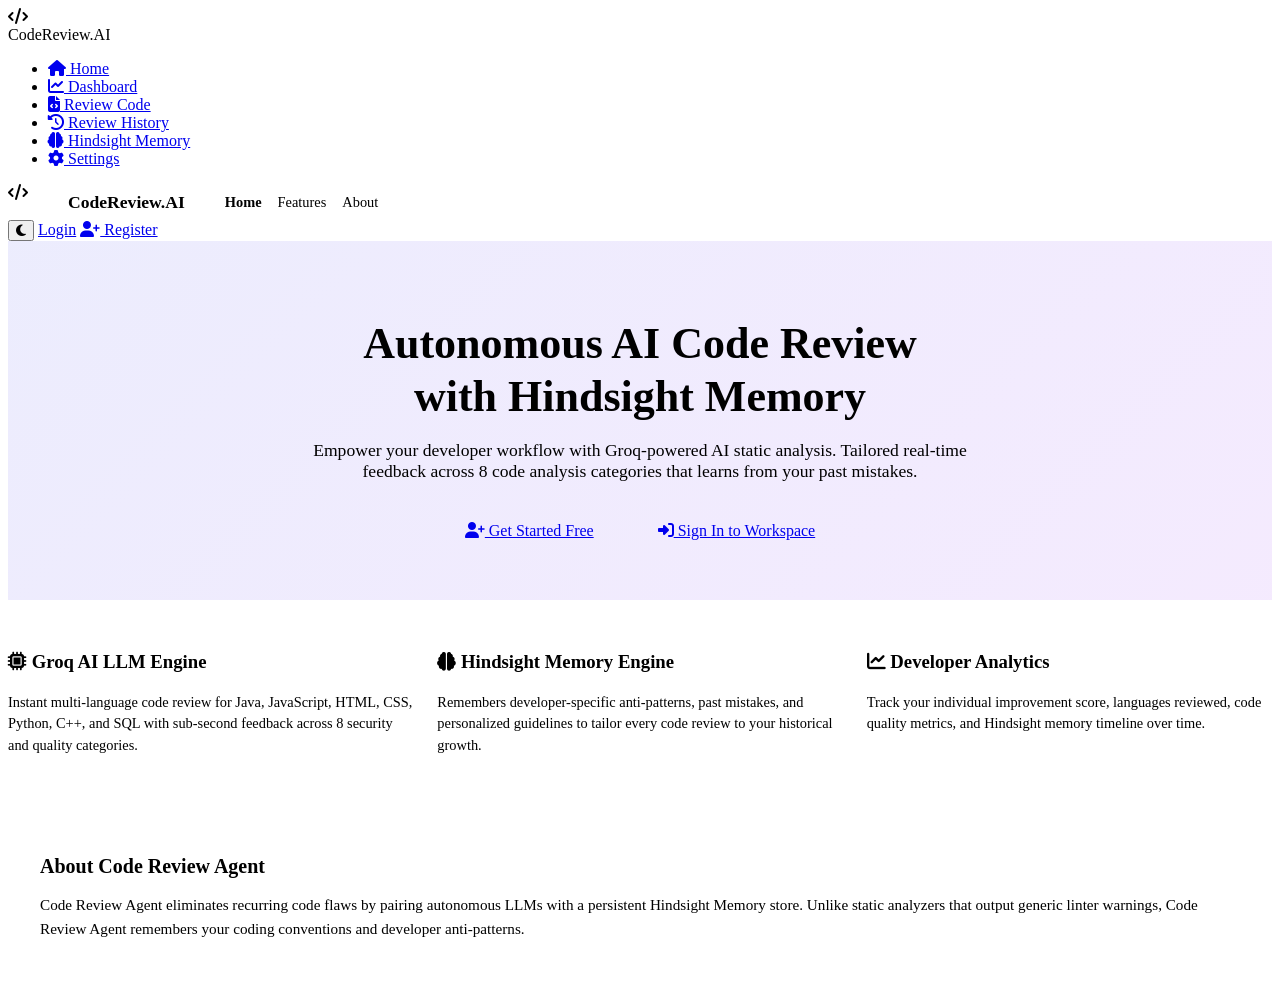
==== backend/src/main/resources/static/index.html @ 747843cb "Initial commit - CodeReview.AI" ====
<!DOCTYPE html>
<html lang="en" data-theme="dark">
<head>
    <meta charset="UTF-8">
    <meta name="viewport" content="width=device-width, initial-scale=1.0">
    <title>Code Review Agent — AI Engineering Workspace</title>
    <link rel="stylesheet" href="/css/styles.css">
    <link rel="stylesheet" href="https://cdnjs.cloudflare.com/ajax/libs/font-awesome/6.4.0/css/all.min.css">
</head>
<body>
<div id="app-layout">
    <!-- Sidebar -->
    <aside class="sidebar">
        <div class="sidebar-header">
            <div class="sidebar-logo"><i class="fa-solid fa-code"></i></div>
            <span class="sidebar-title">CodeReview.AI</span>
        </div>
        <ul class="sidebar-menu">
            <li class="sidebar-item active"><a href="/index.html"><i class="fa-solid fa-house"></i> <span>Home</span></a></li>
            <li class="sidebar-item"><a href="/dashboard.html"><i class="fa-solid fa-chart-line"></i> <span>Dashboard</span></a></li>
            <li class="sidebar-item"><a href="/review.html"><i class="fa-solid fa-file-code"></i> <span>Review Code</span></a></li>
            <li class="sidebar-item"><a href="/history.html"><i class="fa-solid fa-clock-rotate-left"></i> <span>Review History</span></a></li>
            <li class="sidebar-item"><a href="/memory.html"><i class="fa-solid fa-brain"></i> <span>Hindsight Memory</span></a></li>
            <li class="sidebar-item"><a href="/settings.html"><i class="fa-solid fa-gear"></i> <span>Settings</span></a></li>
        </ul>
    </aside>

    <!-- Main Wrapper -->
    <div class="main-wrapper" style="margin-left: 0;">
        <nav class="navbar">
            <div style="display: flex; align-items: center; gap: 1.5rem;">
                <div class="sidebar-logo" style="width: 36px; height: 36px; font-size: 1rem;"><i class="fa-solid fa-code"></i></div>
                <div class="navbar-title" style="font-size: 1.1rem; font-weight: 700;">CodeReview.AI</div>
                
                <div style="display: flex; gap: 1rem; margin-left: 1rem; font-size: 0.9rem;">
                    <a href="/index.html" style="color: var(--text-primary); text-decoration: none; font-weight: 600;">Home</a>
                    <a href="#features" style="color: var(--text-secondary); text-decoration: none;">Features</a>
                    <a href="#about" style="color: var(--text-secondary); text-decoration: none;">About</a>
                </div>
            </div>

            <div class="navbar-actions">
                <button class="btn-icon" id="theme-toggle-btn" title="Toggle Theme"><i class="fa-solid fa-moon"></i></button>
                <a href="/login.html" class="btn btn-secondary" id="auth-btn">Login</a>
                <a href="/register.html" class="btn btn-primary" id="register-nav-btn"><i class="fa-solid fa-user-plus"></i> Register</a>
            </div>
        </nav>

        <main class="container">
            <div class="card" style="padding: 3rem 2rem; text-align: center; margin-bottom: 2rem; background: linear-gradient(135deg, rgba(99,102,241,0.12), rgba(168,85,247,0.12));">
                <h1 style="font-size: 2.75rem; font-weight: 800; margin-bottom: 1rem; line-height: 1.2;">
                    Autonomous AI Code Review <br><span style="color: var(--accent-primary);">with Hindsight Memory</span>
                </h1>
                <p style="font-size: 1.1rem; color: var(--text-secondary); max-width: 720px; margin: 0 auto 1.75rem;">
                    Empower your developer workflow with Groq-powered AI static analysis. Tailored real-time feedback across 8 code analysis categories that learns from your past mistakes.
                </p>
                <div style="display: flex; gap: 1rem; justify-content: center;" id="cta-buttons">
                    <a href="/register.html" class="btn btn-primary" style="padding: 0.75rem 1.5rem; font-size: 1rem;"><i class="fa-solid fa-user-plus"></i> Get Started Free</a>
                    <a href="/login.html" class="btn btn-secondary" style="padding: 0.75rem 1.5rem; font-size: 1rem;"><i class="fa-solid fa-right-to-bracket"></i> Sign In to Workspace</a>
                </div>
            </div>

            <div id="features" style="display: grid; grid-template-columns: repeat(auto-fit, minmax(280px, 1fr)); gap: 1.5rem; margin-bottom: 2rem;">
                <div class="card">
                    <h3><i class="fa-solid fa-microchip" style="color: var(--accent-primary);"></i> Groq AI LLM Engine</h3>
                    <p style="color: var(--text-secondary); margin-top: 0.5rem; font-size: 0.9rem; line-height: 1.5;">
                        Instant multi-language code review for Java, JavaScript, HTML, CSS, Python, C++, and SQL with sub-second feedback across 8 security and quality categories.
                    </p>
                </div>
                <div class="card">
                    <h3><i class="fa-solid fa-brain" style="color: var(--success);"></i> Hindsight Memory Engine</h3>
                    <p style="color: var(--text-secondary); margin-top: 0.5rem; font-size: 0.9rem; line-height: 1.5;">
                        Remembers developer-specific anti-patterns, past mistakes, and personalized guidelines to tailor every code review to your historical growth.
                    </p>
                </div>
                <div class="card">
                    <h3><i class="fa-solid fa-chart-line" style="color: var(--warning);"></i> Developer Analytics</h3>
                    <p style="color: var(--text-secondary); margin-top: 0.5rem; font-size: 0.9rem; line-height: 1.5;">
                        Track your individual improvement score, languages reviewed, code quality metrics, and Hindsight memory timeline over time.
                    </p>
                </div>
            </div>

            <div id="about" class="card" style="padding: 2rem;">
                <h3 style="font-size: 1.25rem; font-weight: 700; margin-bottom: 0.5rem;">About Code Review Agent</h3>
                <p style="color: var(--text-secondary); font-size: 0.95rem; line-height: 1.6;">
                    Code Review Agent eliminates recurring code flaws by pairing autonomous LLMs with a persistent Hindsight Memory store. Unlike static analyzers that output generic linter warnings, Code Review Agent remembers your coding conventions and developer anti-patterns.
                </p>
            </div>
        </main>
    </div>
</div>
<script src="/js/app.js"></script>
<script>
    document.addEventListener('DOMContentLoaded', async () => {
        try {
            const res = await apiCall('/api/auth/me');
            if (res && res.data) {
                const regNavBtn = document.getElementById('register-nav-btn');
                if (regNavBtn) regNavBtn.style.display = 'none';

                const ctaButtons = document.getElementById('cta-buttons');
                if (ctaButtons) {
                    ctaButtons.innerHTML = `
                        <a href="/review.html" class="btn btn-primary" style="padding: 0.75rem 1.5rem; font-size: 1rem;"><i class="fa-solid fa-play"></i> Start Code Review</a>
                        <a href="/dashboard.html" class="btn btn-secondary" style="padding: 0.75rem 1.5rem; font-size: 1rem;"><i class="fa-solid fa-chart-simple"></i> View Dashboard</a>
                    `;
                }
                
                const mainWrapper = document.querySelector('.main-wrapper');
                if (mainWrapper && window.innerWidth > 768) {
                    mainWrapper.style.marginLeft = 'var(--sidebar-width)';
                }
            }
        } catch (e) {
            // Visitor is not logged in
        }
    });
</script>
</body>
</html>
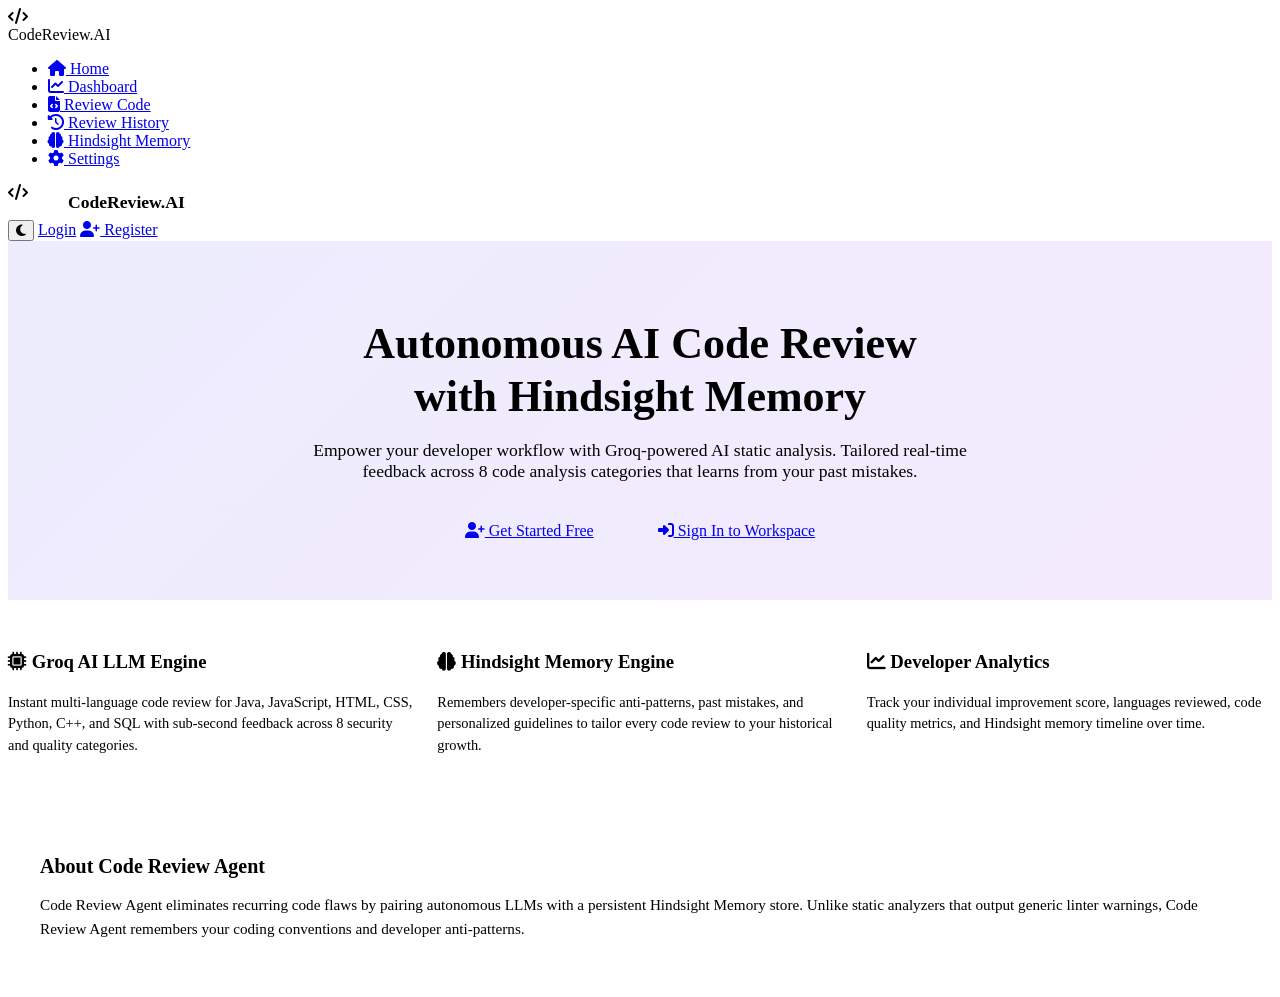
==== commit 166c47ac: "Remove Features and About from navigation menus while preserving full sections on Home page" ====
--- a/backend/src/main/resources/static/index.html
+++ b/backend/src/main/resources/static/index.html
@@ -29,20 +29,14 @@
     <div class="main-wrapper" style="margin-left: 0;">
         <nav class="navbar">
             <div style="display: flex; align-items: center; gap: 1.5rem;">
-                <div class="sidebar-logo" style="width: 36px; height: 36px; font-size: 1rem;"><i class="fa-solid fa-code"></i></div>
-                <div class="navbar-title" style="font-size: 1.1rem; font-weight: 700;">CodeReview.AI</div>
-                
-                <div style="display: flex; gap: 1rem; margin-left: 1rem; font-size: 0.9rem;">
-                    <a href="/index.html" style="color: var(--text-primary); text-decoration: none; font-weight: 600;">Home</a>
-                    <a href="#features" style="color: var(--text-secondary); text-decoration: none;">Features</a>
-                    <a href="#about" style="color: var(--text-secondary); text-decoration: none;">About</a>
-                </div>
+                <div class="sidebar-logo desktop-logo" style="width: 36px; height: 36px; font-size: 1rem;"><i class="fa-solid fa-code"></i></div>
+                <div class="navbar-title desktop-title" style="font-size: 1.1rem; font-weight: 700;">CodeReview.AI</div>
             </div>
 
             <div class="navbar-actions">
                 <button class="btn-icon" id="theme-toggle-btn" title="Toggle Theme"><i class="fa-solid fa-moon"></i></button>
-                <a href="/login.html" class="btn btn-secondary" id="auth-btn">Login</a>
-                <a href="/register.html" class="btn btn-primary" id="register-nav-btn"><i class="fa-solid fa-user-plus"></i> Register</a>
+                <a href="/login.html" class="btn btn-secondary desktop-auth-btn" id="auth-btn">Login</a>
+                <a href="/register.html" class="btn btn-primary desktop-auth-btn" id="register-nav-btn"><i class="fa-solid fa-user-plus"></i> Register</a>
             </div>
         </nav>
 
